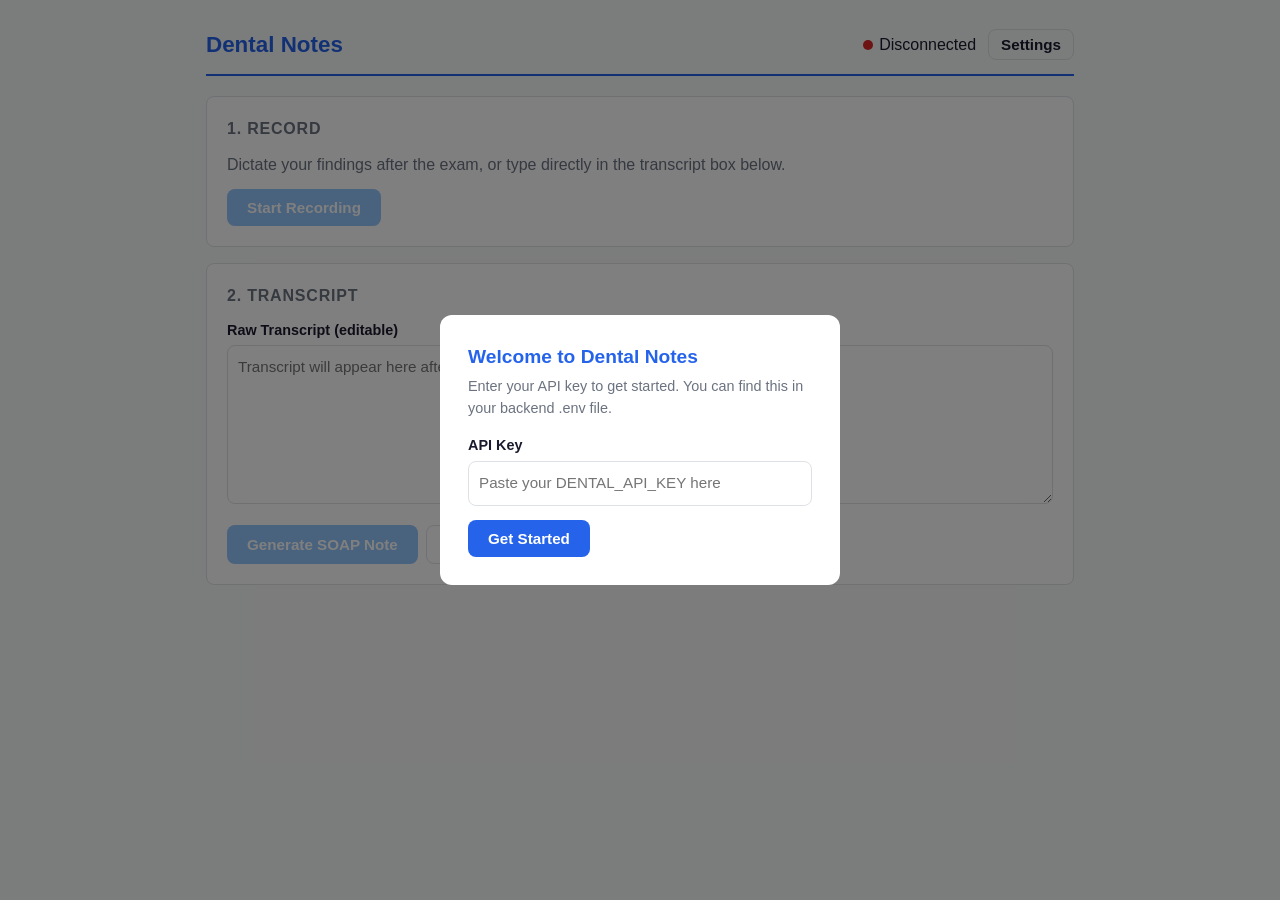
==== backend/static/index.html @ f73a853e "feat(web): add browser-based dental notes UI - Single-page web UI served at / for recording, transcr" ====
<!DOCTYPE html>
<html lang="en">
<head>
<meta charset="UTF-8">
<meta name="viewport" content="width=device-width, initial-scale=1.0">
<title>Dental Notes</title>
<style>
  :root {
    --bg: #f8f9fa; --surface: #fff; --border: #dee2e6;
    --primary: #2563eb; --primary-hover: #1d4ed8;
    --text: #1a1a2e; --text-muted: #6b7280;
    --success: #16a34a; --danger: #dc2626;
    --radius: 8px;
  }
  * { box-sizing: border-box; margin: 0; padding: 0; }
  body {
    font-family: -apple-system, BlinkMacSystemFont, 'Segoe UI', Roboto, sans-serif;
    background: var(--bg); color: var(--text); line-height: 1.5;
    max-width: 900px; margin: 0 auto; padding: 16px;
  }
  header {
    display: flex; align-items: center; justify-content: space-between;
    padding: 12px 0; border-bottom: 2px solid var(--primary); margin-bottom: 20px;
  }
  header h1 { font-size: 1.4rem; color: var(--primary); }
  .status-dot {
    width: 10px; height: 10px; border-radius: 50%;
    display: inline-block; margin-right: 6px;
  }
  .status-dot.ok { background: var(--success); }
  .status-dot.err { background: var(--danger); }

  .card {
    background: var(--surface); border: 1px solid var(--border);
    border-radius: var(--radius); padding: 20px; margin-bottom: 16px;
  }
  .card h2 {
    font-size: 1rem; color: var(--text-muted); text-transform: uppercase;
    letter-spacing: 0.05em; margin-bottom: 12px;
  }

  button {
    border: none; border-radius: var(--radius); padding: 10px 20px;
    font-size: 0.95rem; cursor: pointer; font-weight: 600;
    transition: background 0.15s;
  }
  .btn-primary { background: var(--primary); color: #fff; }
  .btn-primary:hover { background: var(--primary-hover); }
  .btn-primary:disabled { background: #93c5fd; cursor: not-allowed; }
  .btn-danger { background: var(--danger); color: #fff; }
  .btn-danger:hover { background: #b91c1c; }
  .btn-success { background: var(--success); color: #fff; }
  .btn-success:hover { background: #15803d; }
  .btn-outline {
    background: transparent; border: 1px solid var(--border); color: var(--text);
  }
  .btn-outline:hover { background: var(--bg); }

  .btn-row { display: flex; gap: 8px; flex-wrap: wrap; margin-top: 12px; }

  textarea, input[type="text"] {
    width: 100%; border: 1px solid var(--border); border-radius: var(--radius);
    padding: 10px; font-size: 0.95rem; font-family: inherit;
    resize: vertical; line-height: 1.5;
  }
  textarea:focus, input[type="text"]:focus {
    outline: none; border-color: var(--primary);
    box-shadow: 0 0 0 2px rgba(37, 99, 235, 0.15);
  }
  label { display: block; font-weight: 600; margin-bottom: 4px; font-size: 0.9rem; }
  .field { margin-bottom: 14px; }

  .recording-indicator {
    display: inline-flex; align-items: center; gap: 6px;
    color: var(--danger); font-weight: 600;
  }
  .recording-indicator .pulse {
    width: 12px; height: 12px; border-radius: 50%; background: var(--danger);
    animation: pulse 1s ease-in-out infinite;
  }
  @keyframes pulse { 0%, 100% { opacity: 1; } 50% { opacity: 0.3; } }

  .spinner {
    display: inline-block; width: 16px; height: 16px;
    border: 2px solid #fff; border-top-color: transparent;
    border-radius: 50%; animation: spin 0.6s linear infinite;
    vertical-align: middle; margin-right: 6px;
  }
  @keyframes spin { to { transform: rotate(360deg); } }

  .toast {
    position: fixed; bottom: 20px; right: 20px;
    background: #1a1a2e; color: #fff; padding: 12px 20px;
    border-radius: var(--radius); font-size: 0.9rem;
    opacity: 0; transition: opacity 0.3s; pointer-events: none; z-index: 100;
  }
  .toast.show { opacity: 1; }

  .hidden { display: none !important; }

  .timer { font-size: 1.8rem; font-weight: 700; color: var(--danger); font-variant-numeric: tabular-nums; }

  .list-edit { margin-top: 6px; }
  .list-edit .list-item {
    display: flex; gap: 6px; margin-bottom: 4px; align-items: center;
  }
  .list-edit .list-item input { flex: 1; }
  .list-edit .list-item button { padding: 4px 10px; font-size: 0.85rem; }
  .add-item-btn { font-size: 0.85rem; color: var(--primary); cursor: pointer; background: none; border: none; padding: 4px 0; }

  #settingsPanel {
    position: fixed; top: 0; right: -400px; width: 380px; height: 100%;
    background: var(--surface); box-shadow: -2px 0 10px rgba(0,0,0,0.1);
    padding: 20px; transition: right 0.3s; z-index: 50; overflow-y: auto;
  }
  #settingsPanel.open { right: 0; }
  #settingsOverlay {
    position: fixed; top: 0; left: 0; width: 100%; height: 100%;
    background: rgba(0,0,0,0.3); z-index: 40; display: none;
  }
  #settingsOverlay.open { display: block; }

  #setupModal {
    position: fixed; inset: 0; background: rgba(0,0,0,0.5);
    display: flex; align-items: center; justify-content: center; z-index: 60;
  }
  #setupModal .modal-body {
    background: var(--surface); border-radius: 12px; padding: 28px;
    width: 400px; max-width: 90vw;
  }
  #setupModal h2 { font-size: 1.2rem; margin-bottom: 4px; color: var(--primary); }
  #setupModal p { color: var(--text-muted); font-size: 0.9rem; margin-bottom: 16px; }

  .copy-all-section {
    border-top: 2px solid var(--primary); padding-top: 16px; margin-top: 8px;
  }
  #copyPreview {
    background: #f1f5f9; border: 1px solid var(--border); border-radius: var(--radius);
    padding: 12px; font-size: 0.85rem; white-space: pre-wrap; max-height: 300px;
    overflow-y: auto; margin-bottom: 12px; font-family: 'Segoe UI', sans-serif;
  }
</style>
</head>
<body>

<header>
  <h1>Dental Notes</h1>
  <div style="display: flex; align-items: center; gap: 12px;">
    <span id="connStatus"><span class="status-dot err"></span>Connecting...</span>
    <button class="btn-outline" onclick="toggleSettings()" style="padding: 6px 12px;">Settings</button>
  </div>
</header>

<!-- Step 1: Record -->
<div class="card" id="recordCard">
  <h2>1. Record</h2>
  <p style="color: var(--text-muted); margin-bottom: 12px;">
    Dictate your findings after the exam, or type directly in the transcript box below.
  </p>
  <div style="display: flex; align-items: center; gap: 16px;">
    <button id="recordBtn" class="btn-primary" onclick="toggleRecording()" disabled>
      Start Recording
    </button>
    <span id="recordingIndicator" class="recording-indicator hidden">
      <span class="pulse"></span> Recording <span id="recordTimer" class="timer">0:00</span>
    </span>
  </div>
</div>

<!-- Step 2: Transcript -->
<div class="card" id="transcriptCard">
  <h2>2. Transcript</h2>
  <div class="field">
    <label for="transcript">Raw Transcript (editable)</label>
    <textarea id="transcript" rows="6" placeholder="Transcript will appear here after recording, or type/paste your notes directly..."></textarea>
  </div>
  <div class="btn-row">
    <button class="btn-primary" onclick="generateSoap()" id="generateBtn" disabled>
      Generate SOAP Note
    </button>
    <button class="btn-outline" onclick="copyText('transcript')">Copy Transcript</button>
  </div>
</div>

<!-- Step 3: SOAP Note -->
<div class="card hidden" id="soapCard">
  <h2>3. SOAP Note (Editable)</h2>

  <div class="field">
    <label for="subjective">Subjective</label>
    <textarea id="subjective" rows="3"></textarea>
  </div>

  <div class="field">
    <label for="objective_clinical">Objective - Clinical Findings</label>
    <textarea id="objective_clinical" rows="3"></textarea>
  </div>

  <div class="field">
    <label for="objective_radiographic">Objective - Radiographic Findings</label>
    <textarea id="objective_radiographic" rows="2"></textarea>
  </div>

  <div class="field">
    <label for="assessment">Assessment</label>
    <textarea id="assessment" rows="3"></textarea>
  </div>

  <div class="field">
    <label>Plan - Today</label>
    <div id="planToday" class="list-edit"></div>
  </div>

  <div class="field">
    <label>Plan - Next Visit</label>
    <div id="planNextVisit" class="list-edit"></div>
  </div>

  <div class="field">
    <label>Patient Instructions</label>
    <div id="patientInstructions" class="list-edit"></div>
  </div>

  <div class="field">
    <label>CDT Codes</label>
    <div id="cdtCodes" class="list-edit"></div>
  </div>

  <div class="field">
    <label>Medication Changes</label>
    <div id="medChanges" class="list-edit"></div>
  </div>

  <div class="btn-row" style="margin-bottom: 16px;">
    <button class="btn-outline" onclick="regenerateSoap()">Regenerate SOAP Note</button>
  </div>

  <!-- Copy for Dentrix -->
  <div class="copy-all-section">
    <h2>Copy for Dentrix</h2>
    <div id="copyPreview"></div>
    <div class="btn-row">
      <button class="btn-success" onclick="copyForDentrix()" style="font-size: 1.1rem; padding: 12px 32px;">
        Copy to Clipboard
      </button>
      <button class="btn-outline" onclick="startNewNote()">New Note</button>
    </div>
  </div>
</div>

<!-- First-run Setup Modal -->
<div id="setupModal" class="hidden">
  <div class="modal-body">
    <h2>Welcome to Dental Notes</h2>
    <p>Enter your API key to get started. You can find this in your backend .env file.</p>
    <div class="field">
      <label for="setupApiKey">API Key</label>
      <input type="text" id="setupApiKey" placeholder="Paste your DENTAL_API_KEY here">
    </div>
    <div class="btn-row">
      <button class="btn-primary" onclick="completeSetup()">Get Started</button>
    </div>
  </div>
</div>

<!-- Settings Panel -->
<div id="settingsOverlay" onclick="toggleSettings()"></div>
<div id="settingsPanel">
  <h2 style="margin-bottom: 16px;">Settings</h2>
  <div class="field">
    <label for="apiKeyInput">API Key</label>
    <input type="text" id="apiKeyInput" placeholder="Your DENTAL_API_KEY">
  </div>
  <div class="field">
    <label for="backendUrl">Backend URL</label>
    <input type="text" id="backendUrl" placeholder="http://localhost:8765">
  </div>
  <div class="btn-row">
    <button class="btn-primary" onclick="saveSettings()">Save</button>
    <button class="btn-outline" onclick="toggleSettings()">Close</button>
  </div>
</div>

<div class="toast" id="toast"></div>

<script>
// ── State ──────────────────────────────────────────────────────────────────
let mediaRecorder = null;
let audioChunks = [];
let recordingStart = null;
let timerInterval = null;
let soapData = null;

// ── Settings ───────────────────────────────────────────────────────────────
function getApiKey() {
  return localStorage.getItem('dental_api_key') || '';
}
function getBackendUrl() {
  return (localStorage.getItem('dental_backend_url') || window.location.origin).replace(/\/$/, '');
}
function saveSettings() {
  localStorage.setItem('dental_api_key', document.getElementById('apiKeyInput').value.trim());
  localStorage.setItem('dental_backend_url', document.getElementById('backendUrl').value.trim());
  toggleSettings();
  checkConnection();
  toast('Settings saved');
}
function toggleSettings() {
  document.getElementById('settingsPanel').classList.toggle('open');
  document.getElementById('settingsOverlay').classList.toggle('open');
}

// ── Connection check ───────────────────────────────────────────────────────
async function checkConnection() {
  const el = document.getElementById('connStatus');
  try {
    const res = await fetch(getBackendUrl() + '/health');
    const data = await res.json();
    if (data.status === 'ok' && data.whisper_loaded) {
      el.innerHTML = '<span class="status-dot ok"></span>Connected';
      document.getElementById('recordBtn').disabled = false;
    } else {
      el.innerHTML = '<span class="status-dot err"></span>Whisper not loaded';
    }
  } catch {
    el.innerHTML = '<span class="status-dot err"></span>Disconnected';
  }
}

// ── Recording ──────────────────────────────────────────────────────────────
async function toggleRecording() {
  if (mediaRecorder && mediaRecorder.state === 'recording') {
    stopRecording();
  } else {
    await startRecording();
  }
}

async function startRecording() {
  try {
    const stream = await navigator.mediaDevices.getUserMedia({ audio: true });
    audioChunks = [];

    // Prefer webm/opus for broad browser support, fall back to default
    const mimeType = MediaRecorder.isTypeSupported('audio/webm;codecs=opus')
      ? 'audio/webm;codecs=opus'
      : '';
    mediaRecorder = mimeType
      ? new MediaRecorder(stream, { mimeType })
      : new MediaRecorder(stream);

    mediaRecorder.ondataavailable = (e) => {
      if (e.data.size > 0) audioChunks.push(e.data);
    };

    mediaRecorder.onstop = async () => {
      stream.getTracks().forEach(t => t.stop());
      clearInterval(timerInterval);
      document.getElementById('recordBtn').textContent = 'Start Recording';
      document.getElementById('recordBtn').classList.remove('btn-danger');
      document.getElementById('recordBtn').classList.add('btn-primary');
      document.getElementById('recordingIndicator').classList.add('hidden');
      await transcribeAudio();
    };

    mediaRecorder.start(1000); // collect chunks every 1s
    recordingStart = Date.now();
    updateTimer();
    timerInterval = setInterval(updateTimer, 1000);

    document.getElementById('recordBtn').textContent = 'Stop Recording';
    document.getElementById('recordBtn').classList.remove('btn-primary');
    document.getElementById('recordBtn').classList.add('btn-danger');
    document.getElementById('recordingIndicator').classList.remove('hidden');
  } catch (err) {
    toast('Microphone access denied: ' + err.message);
  }
}

function stopRecording() {
  if (mediaRecorder && mediaRecorder.state === 'recording') {
    mediaRecorder.stop();
  }
}

function updateTimer() {
  const elapsed = Math.floor((Date.now() - recordingStart) / 1000);
  const mins = Math.floor(elapsed / 60);
  const secs = elapsed % 60;
  document.getElementById('recordTimer').textContent =
    mins + ':' + String(secs).padStart(2, '0');
}

// ── Transcription ──────────────────────────────────────────────────────────
async function transcribeAudio() {
  const btn = document.getElementById('recordBtn');
  btn.disabled = true;
  btn.innerHTML = '<span class="spinner"></span>Transcribing...';

  const ext = (mediaRecorder && mediaRecorder.mimeType.includes('webm')) ? 'webm' : 'wav';
  const blob = new Blob(audioChunks, { type: mediaRecorder ? mediaRecorder.mimeType : 'audio/wav' });
  const formData = new FormData();
  formData.append('audio_file', blob, 'recording.' + ext);

  try {
    const res = await fetch(getBackendUrl() + '/transcribe', {
      method: 'POST',
      headers: { 'X-API-Key': getApiKey() },
      body: formData,
    });
    if (!res.ok) {
      const err = await res.json();
      throw new Error(err.detail || res.statusText);
    }
    const data = await res.json();
    const el = document.getElementById('transcript');
    // Append to existing transcript (support multiple recordings per note)
    el.value = el.value ? el.value + '\n\n' + data.transcript : data.transcript;
    document.getElementById('generateBtn').disabled = !el.value.trim();
    toast(`Transcribed ${data.duration_seconds}s of audio`);
  } catch (err) {
    toast('Transcription failed: ' + err.message);
  }

  btn.disabled = false;
  btn.textContent = 'Start Recording';
}

// ── SOAP generation ────────────────────────────────────────────────────────
async function generateSoap() {
  const transcript = document.getElementById('transcript').value.trim();
  if (!transcript) return;

  const btn = document.getElementById('generateBtn');
  btn.disabled = true;
  btn.innerHTML = '<span class="spinner"></span>Generating SOAP...';

  try {
    const res = await fetch(getBackendUrl() + '/generate-note', {
      method: 'POST',
      headers: {
        'X-API-Key': getApiKey(),
        'Content-Type': 'application/json',
      },
      body: JSON.stringify({ note_type: 'soap', transcript }),
    });
    if (!res.ok) {
      const err = await res.json();
      throw new Error(err.detail || res.statusText);
    }
    soapData = await res.json();
    populateSoap(soapData);
    document.getElementById('soapCard').classList.remove('hidden');
    document.getElementById('soapCard').scrollIntoView({ behavior: 'smooth' });
    toast('SOAP note generated');
  } catch (err) {
    toast('Generation failed: ' + err.message);
  }

  btn.disabled = false;
  btn.textContent = 'Generate SOAP Note';
}

// ── Populate SOAP fields ───────────────────────────────────────────────────
function populateSoap(data) {
  document.getElementById('subjective').value = data.subjective || '';
  document.getElementById('objective_clinical').value =
    data.objective?.clinical_findings || '';
  document.getElementById('objective_radiographic').value =
    data.objective?.radiographic_findings || '';
  document.getElementById('assessment').value = data.assessment || '';

  populateList('planToday', data.plan?.today || []);
  populateList('planNextVisit', data.plan?.next_visit || []);
  populateList('patientInstructions', data.plan?.patient_instructions || []);
  populateList('cdtCodes', data.plan?.cdt_codes || []);

  const meds = (data.medication_changes || []).map(
    m => `${m.change_type}: ${m.drug_name} ${m.dose} ${m.frequency}${m.prescribing_note ? ' (' + m.prescribing_note + ')' : ''}`
  );
  populateList('medChanges', meds);

  updateCopyPreview();

  // Listen for edits to update preview
  document.querySelectorAll('#soapCard textarea').forEach(ta => {
    ta.removeEventListener('input', updateCopyPreview);
    ta.addEventListener('input', updateCopyPreview);
  });
}

function populateList(containerId, items) {
  const container = document.getElementById(containerId);
  container.innerHTML = '';
  items.forEach(item => addListItem(container, item));
  addAddButton(container);
}

function addListItem(container, value) {
  const div = document.createElement('div');
  div.className = 'list-item';
  const input = document.createElement('input');
  input.type = 'text';
  input.value = value;
  input.addEventListener('input', updateCopyPreview);
  const removeBtn = document.createElement('button');
  removeBtn.className = 'btn-outline';
  removeBtn.textContent = 'X';
  removeBtn.onclick = () => { div.remove(); updateCopyPreview(); };
  div.appendChild(input);
  div.appendChild(removeBtn);
  // Insert before the "Add" button if it exists
  const addBtn = container.querySelector('.add-item-btn');
  if (addBtn) {
    container.insertBefore(div, addBtn);
  } else {
    container.appendChild(div);
  }
}

function addAddButton(container) {
  const btn = document.createElement('button');
  btn.className = 'add-item-btn';
  btn.textContent = '+ Add item';
  btn.onclick = () => { addListItem(container, ''); updateCopyPreview(); };
  container.appendChild(btn);
}

function getListValues(containerId) {
  return Array.from(document.querySelectorAll('#' + containerId + ' .list-item input'))
    .map(i => i.value.trim())
    .filter(Boolean);
}

// ── Copy Preview ───────────────────────────────────────────────────────────
function updateCopyPreview() {
  const text = buildDentrixText();
  document.getElementById('copyPreview').textContent = text;
}

function buildDentrixText() {
  const s = document.getElementById('subjective').value.trim();
  const oc = document.getElementById('objective_clinical').value.trim();
  const or_ = document.getElementById('objective_radiographic').value.trim();
  const a = document.getElementById('assessment').value.trim();
  const today = getListValues('planToday');
  const next = getListValues('planNextVisit');
  const instructions = getListValues('patientInstructions');
  const cdt = getListValues('cdtCodes');
  const meds = getListValues('medChanges');

  let lines = [];
  lines.push('SUBJECTIVE:');
  lines.push(s);
  lines.push('');
  lines.push('OBJECTIVE:');
  lines.push('Clinical: ' + oc);
  if (or_) lines.push('Radiographic: ' + or_);
  lines.push('');
  lines.push('ASSESSMENT:');
  lines.push(a);
  lines.push('');
  lines.push('PLAN:');
  if (today.length) {
    lines.push('Today:');
    today.forEach(t => lines.push('  - ' + t));
  }
  if (next.length) {
    lines.push('Next Visit:');
    next.forEach(t => lines.push('  - ' + t));
  }
  if (instructions.length) {
    lines.push('Patient Instructions:');
    instructions.forEach(t => lines.push('  - ' + t));
  }
  if (cdt.length) {
    lines.push('');
    lines.push('CDT CODES:');
    cdt.forEach(c => lines.push('  - ' + c));
  }
  if (meds.length) {
    lines.push('');
    lines.push('MEDICATION CHANGES:');
    meds.forEach(m => lines.push('  - ' + m));
  }
  return lines.join('\n');
}

// ── Clipboard ──────────────────────────────────────────────────────────────
async function copyForDentrix() {
  const text = buildDentrixText();
  try {
    await navigator.clipboard.writeText(text);
    toast('Copied to clipboard - paste into Dentrix');
  } catch {
    // Fallback
    const ta = document.createElement('textarea');
    ta.value = text;
    document.body.appendChild(ta);
    ta.select();
    document.execCommand('copy');
    ta.remove();
    toast('Copied to clipboard - paste into Dentrix');
  }
}

function copyText(id) {
  const text = document.getElementById(id).value;
  navigator.clipboard.writeText(text).then(() => toast('Copied'));
}

// ── New note ───────────────────────────────────────────────────────────────
function startNewNote() {
  document.getElementById('transcript').value = '';
  document.getElementById('soapCard').classList.add('hidden');
  document.getElementById('generateBtn').disabled = true;
  soapData = null;
  window.scrollTo({ top: 0, behavior: 'smooth' });
  toast('Ready for new note');
}

// ── Toast ──────────────────────────────────────────────────────────────────
function toast(msg) {
  const el = document.getElementById('toast');
  el.textContent = msg;
  el.classList.add('show');
  setTimeout(() => el.classList.remove('show'), 2500);
}

// ── Setup ──────────────────────────────────────────────────────────────────
function completeSetup() {
  const key = document.getElementById('setupApiKey').value.trim();
  if (!key) { toast('Please enter an API key'); return; }
  localStorage.setItem('dental_api_key', key);
  document.getElementById('apiKeyInput').value = key;
  document.getElementById('setupModal').classList.add('hidden');
  checkConnection();
  toast('Setup complete');
}

// ── Regenerate ─────────────────────────────────────────────────────────────
function regenerateSoap() {
  document.getElementById('soapCard').classList.add('hidden');
  generateSoap();
}

// ── Init ───────────────────────────────────────────────────────────────────
document.addEventListener('DOMContentLoaded', () => {
  document.getElementById('apiKeyInput').value = getApiKey();
  document.getElementById('backendUrl').value =
    localStorage.getItem('dental_backend_url') || '';

  // Show setup modal if no API key configured
  if (!getApiKey()) {
    document.getElementById('setupModal').classList.remove('hidden');
  }

  checkConnection();

  // Enable generate button when transcript has content
  document.getElementById('transcript').addEventListener('input', () => {
    document.getElementById('generateBtn').disabled =
      !document.getElementById('transcript').value.trim();
  });
});
</script>
</body>
</html>
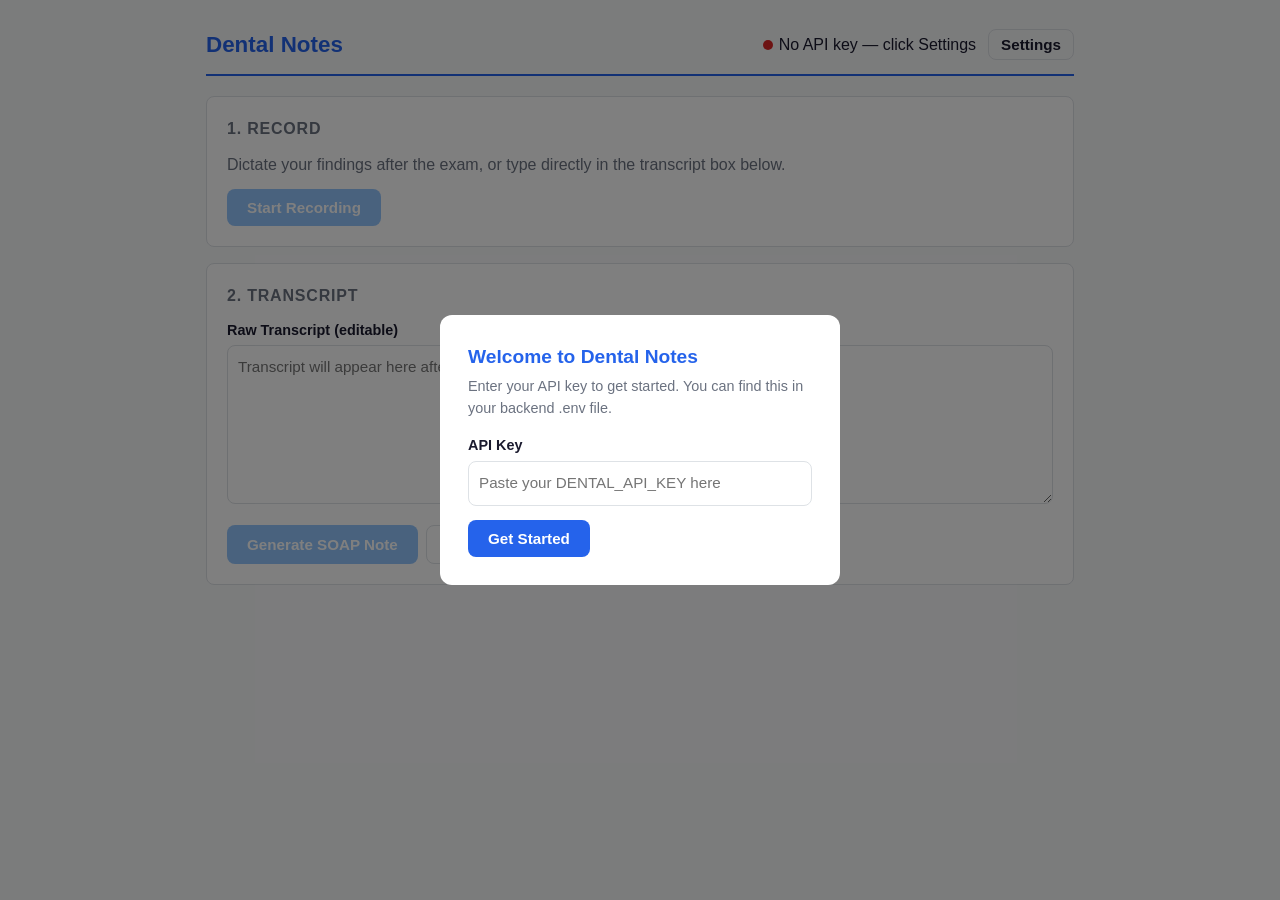
==== commit 7b4a4695: "fix(web): improve API key error handling and status display - Show clear message when API key is mis" ====
--- a/backend/static/index.html
+++ b/backend/static/index.html
@@ -313,6 +313,12 @@
 // ── Connection check ───────────────────────────────────────────────────────
 async function checkConnection() {
   const el = document.getElementById('connStatus');
+  const key = getApiKey();
+  if (!key) {
+    el.innerHTML = '<span class="status-dot err"></span>No API key — click Settings';
+    document.getElementById('recordBtn').disabled = true;
+    return;
+  }
   try {
     const res = await fetch(getBackendUrl() + '/health');
     const data = await res.json();
@@ -410,6 +416,11 @@
     });
     if (!res.ok) {
       const err = await res.json();
+      if (res.status === 401) {
+        toast('API key missing or wrong — check Settings');
+        toggleSettings();
+        throw new Error('Unauthorized');
+      }
       throw new Error(err.detail || res.statusText);
     }
     const data = await res.json();
@@ -419,7 +430,7 @@
     document.getElementById('generateBtn').disabled = !el.value.trim();
     toast(`Transcribed ${data.duration_seconds}s of audio`);
   } catch (err) {
-    toast('Transcription failed: ' + err.message);
+    if (err.message !== 'Unauthorized') toast('Transcription failed: ' + err.message);
   }
 
   btn.disabled = false;
@@ -446,6 +457,13 @@
     });
     if (!res.ok) {
       const err = await res.json();
+      if (res.status === 401) {
+        toast('API key missing or wrong — check Settings');
+        toggleSettings();
+        btn.disabled = false;
+        btn.textContent = 'Generate SOAP Note';
+        return;
+      }
       throw new Error(err.detail || res.statusText);
     }
     soapData = await res.json();
